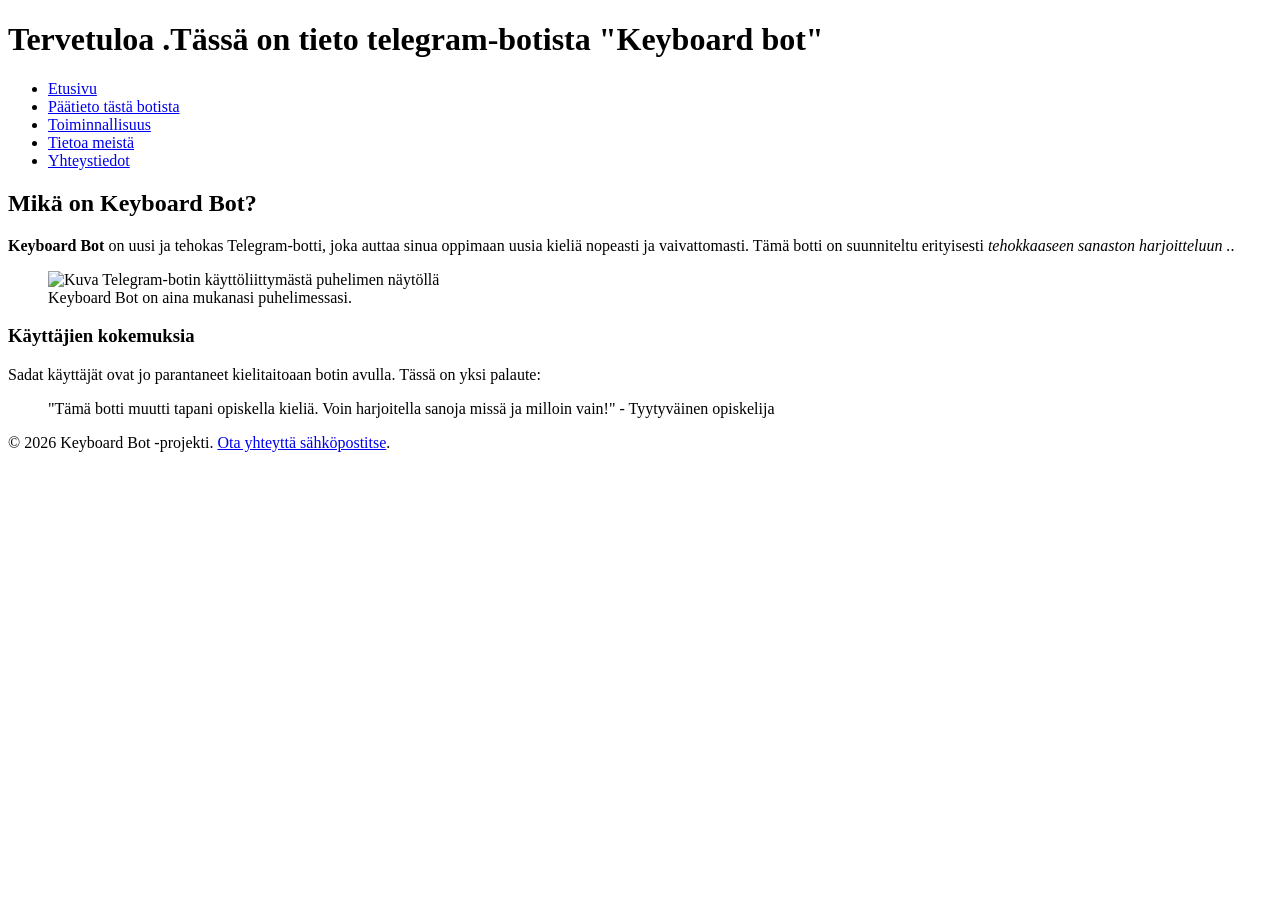
==== index.html @ 3594c954 "Read.me deliting" ====
<!DOCTYPE html>
<html lang="fi">
<head>
    <meta charset="UTF-8">
    <meta name="viewport" content="width=device-width, initial-scale=1.0">
    <title>Etusivu</title>
</head>
<body>

    <header>
        <h1>Tervetuloa .Tässä on tieto telegram-botista "Keyboard bot"</h1> 
    </header>

    <nav>
        <ul>
            <li><a href="index.html">Etusivu</a></li>
            <li><a href="paatieto.html">Päätieto tästä botista</a></li>
            <li><a href="sivut/toiminnallisuus.html">Toiminnallisuus</a></li>
            <li><a href="sivut/tieto-meista.html">Tietoa meistä</a></li>
            <li><a href="sivut/yhteystiedot.html">Yhteystiedot</a></li>
        </ul>
    </nav>

    <main>
        <section>
            <h2>Mikä on Keyboard Bot?</h2>
            <p><strong>Keyboard Bot</strong> on uusi ja tehokas Telegram-botti, joka auttaa sinua oppimaan uusia kieliä nopeasti ja vaivattomasti. 
                Tämä botti on suunniteltu erityisesti <em>tehokkaaseen sanaston harjoitteluun .</em>.</p>
            
            <figure>
                <!--Закинути будь-яке фото в папку images пізніше -->
                <img src="images/botti-kuva.jpg" alt="Kuva Telegram-botin käyttöliittymästä puhelimen näytöllä" width="300">
                <figcaption>Keyboard Bot on aina mukanasi puhelimessasi.</figcaption>
            </figure>
        </section>

        <section>
            <h3>Käyttäjien kokemuksia</h3>
            <p>Sadat käyttäjät ovat jo parantaneet kielitaitoaan botin avulla. Tässä on yksi palaute:</p>
            <blockquote>
                "Tämä botti muutti tapani opiskella kieliä. Voin harjoitella sanoja missä ja milloin vain!" - Tyytyväinen opiskelija
            </blockquote>
        </section>
    </main>

    <footer>
       <p>&copy; 2026 Keyboard Bot -projekti. <a href="sotnikk1234567890@gmail.com">Ota yhteyttä sähköpostitse</a>.</p>
    </footer>

</body>
</html>
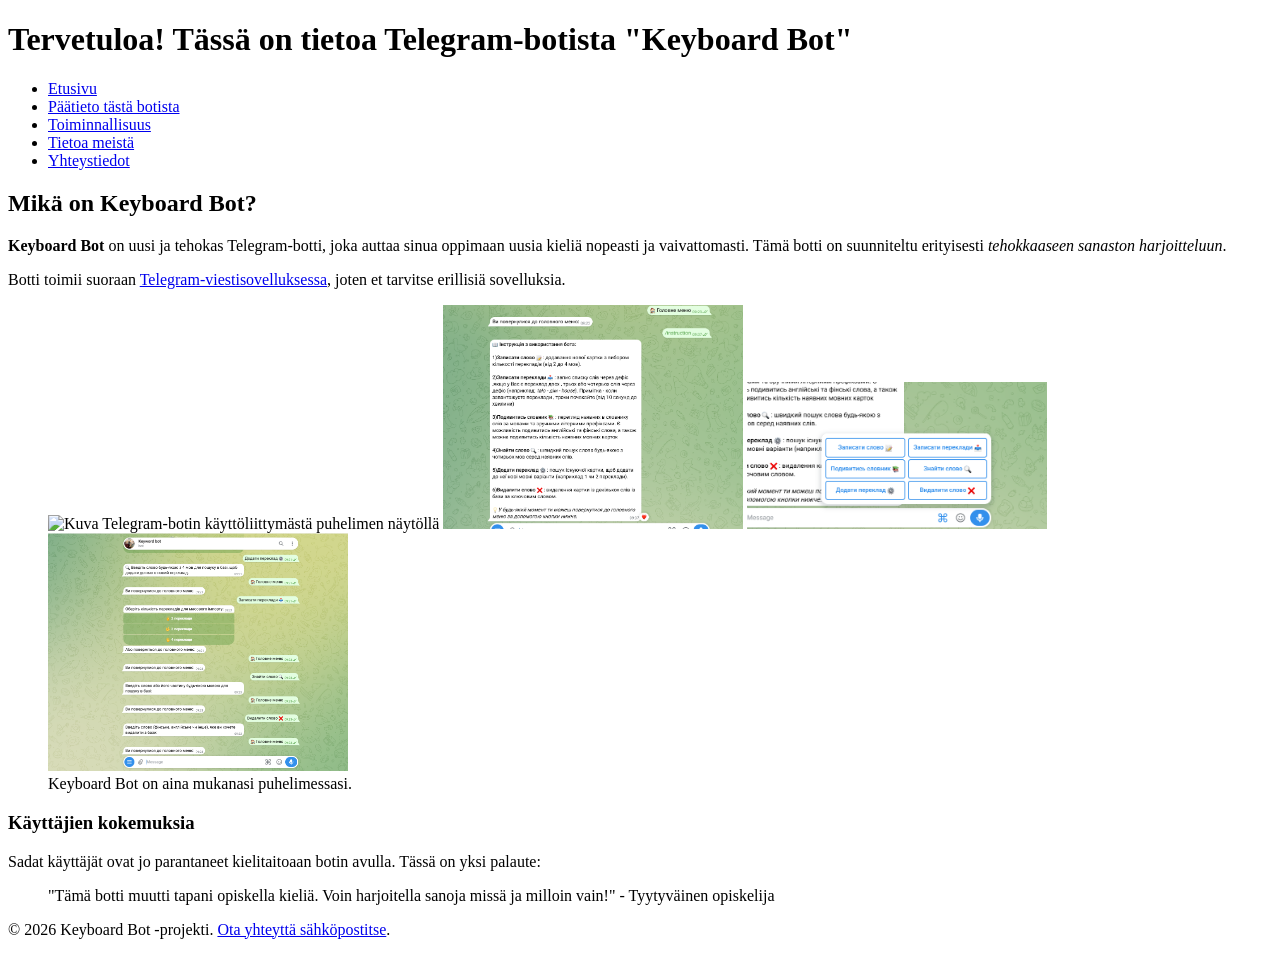
==== commit 03cb09a1: "Projekti oli tehnyt , but it is not the end" ====
--- a/index.html
+++ b/index.html
@@ -3,18 +3,18 @@
 <head>
     <meta charset="UTF-8">
     <meta name="viewport" content="width=device-width, initial-scale=1.0">
-    <title>Etusivu</title>
+    <title>Etusivu - Keyboard Bot</title>
 </head>
 <body>
 
     <header>
-        <h1>Tervetuloa .Tässä on tieto telegram-botista "Keyboard bot"</h1> 
+        <h1>Tervetuloa! Tässä on tietoa Telegram-botista "Keyboard Bot"</h1> 
     </header>
 
     <nav>
         <ul>
             <li><a href="index.html">Etusivu</a></li>
-            <li><a href="paatieto.html">Päätieto tästä botista</a></li>
+            <li><a href="sivut/paatieto.html">Päätieto tästä botista</a></li>
             <li><a href="sivut/toiminnallisuus.html">Toiminnallisuus</a></li>
             <li><a href="sivut/tieto-meista.html">Tietoa meistä</a></li>
             <li><a href="sivut/yhteystiedot.html">Yhteystiedot</a></li>
@@ -25,11 +25,14 @@
         <section>
             <h2>Mikä on Keyboard Bot?</h2>
             <p><strong>Keyboard Bot</strong> on uusi ja tehokas Telegram-botti, joka auttaa sinua oppimaan uusia kieliä nopeasti ja vaivattomasti. 
-                Tämä botti on suunniteltu erityisesti <em>tehokkaaseen sanaston harjoitteluun .</em>.</p>
+                Tämä botti on suunniteltu erityisesti <em>tehokkaaseen sanaston harjoitteluun</em>.</p>
+            <p>Botti toimii suoraan <a href="https://telegram.org/" target="_blank">Telegram-viestisovelluksessa</a>, joten et tarvitse erillisiä sovelluksia.</p>
             
             <figure>
-                <!--Закинути будь-яке фото в папку images пізніше -->
-                <img src="images/botti-kuva.jpg" alt="Kuva Telegram-botin käyttöliittymästä puhelimen näytöllä" width="300">
+                <img src="kuvat/botti-kuva.jpg" alt="Kuva Telegram-botin käyttöliittymästä puhelimen näytöllä" width="300">
+                <img src="kuvat/telegram_botti_instruction.png" alt="Tässä on botin ohjeet" width="300">
+                <img src="kuvat/telegram_botti_painikkeet.png" alt="Tässä on kuusi botin painiketta" width="300">
+                <img src="kuvat/telegram_botti_toiminen1.png" alt="Kuva botin toiminnallisuudesta" width="300">
                 <figcaption>Keyboard Bot on aina mukanasi puhelimessasi.</figcaption>
             </figure>
         </section>
@@ -44,7 +47,7 @@
     </main>
 
     <footer>
-       <p>&copy; 2026 Keyboard Bot -projekti. <a href="sotnikk1234567890@gmail.com">Ota yhteyttä sähköpostitse</a>.</p>
+       <p>&copy; 2026 Keyboard Bot -projekti. <a href="mailto:sotnikk1234567890@gmail.com">Ota yhteyttä sähköpostitse</a>.</p>
     </footer>
 
 </body>
